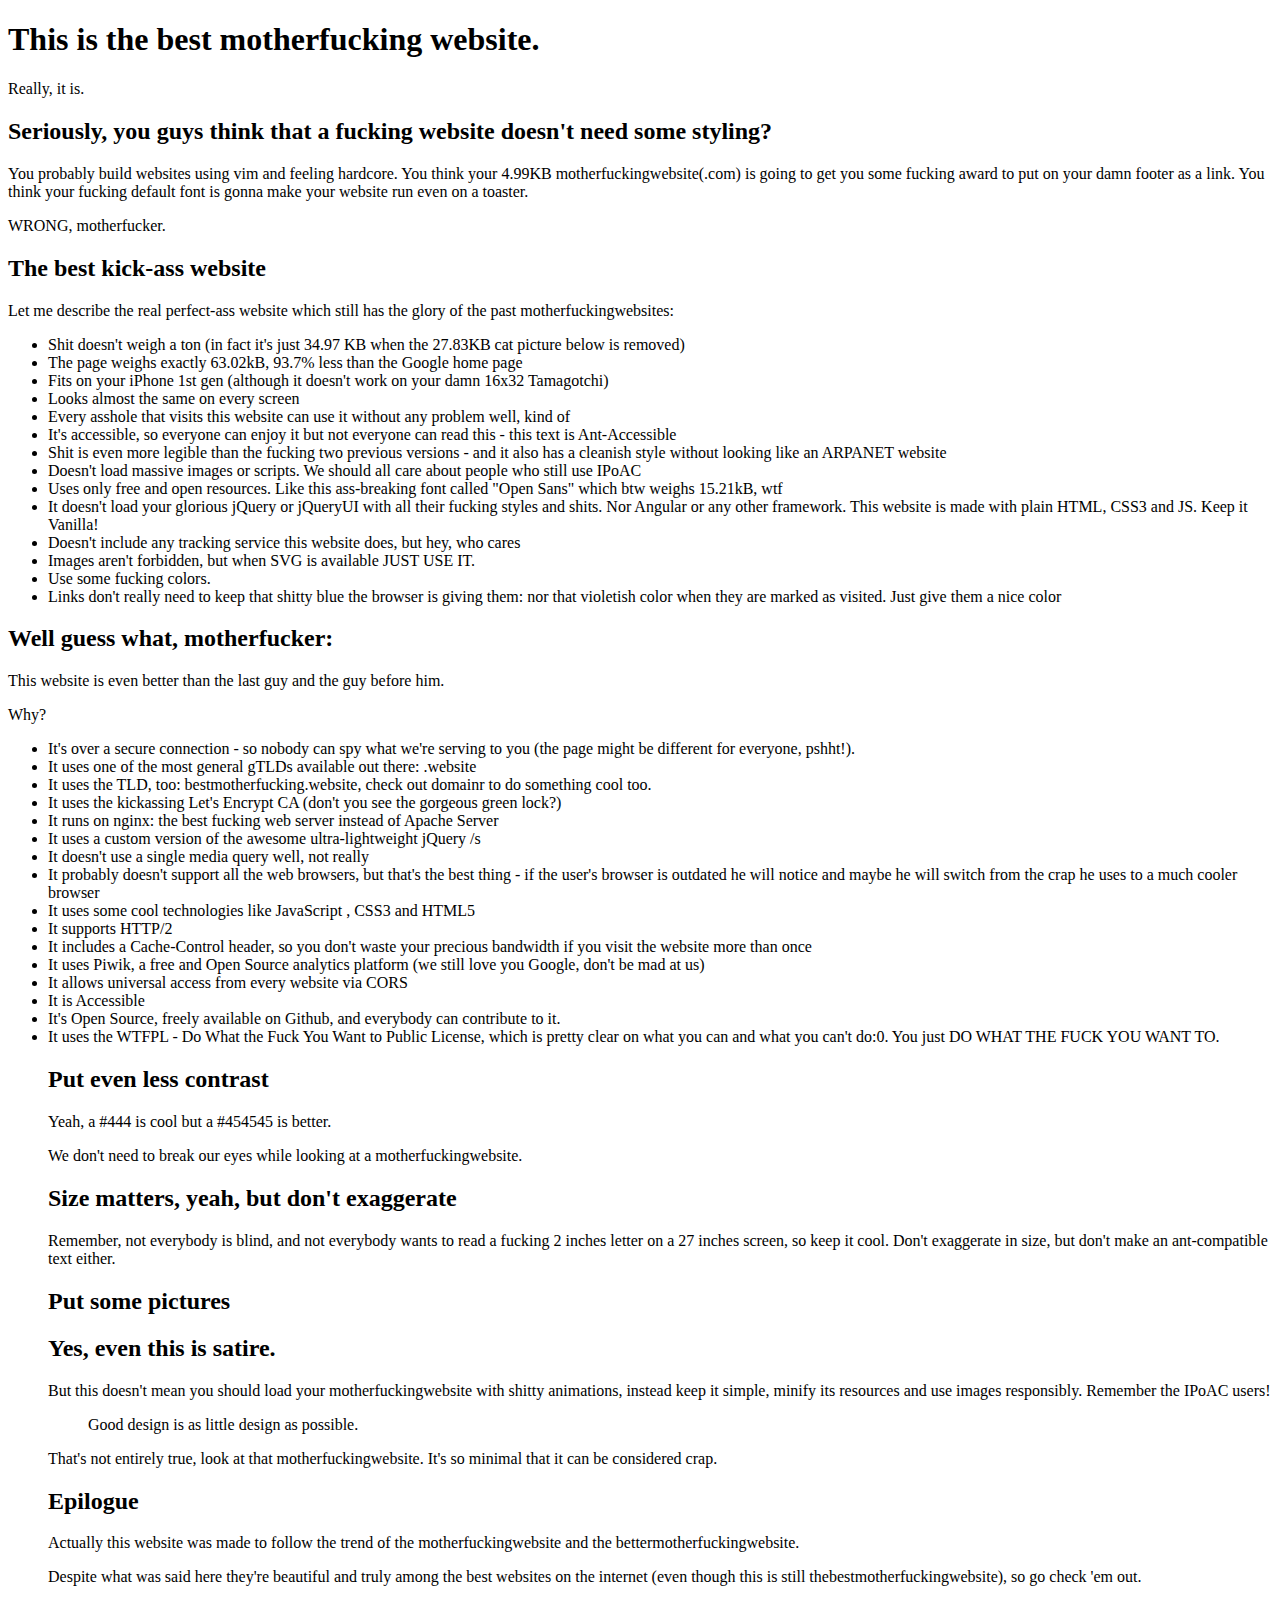
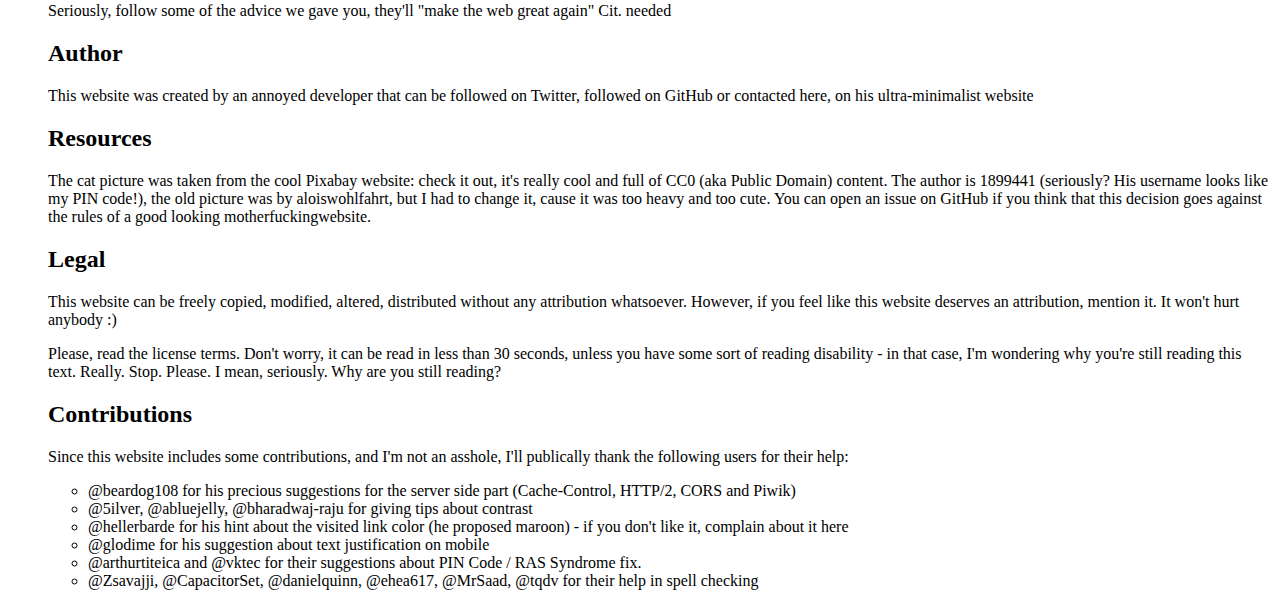
==== BestMotherFuckingWebsite/index.html @ 73a4c1e0 "Ajout du site BestMotherFuckingWebsite" ====
<!DOCTYPE html>
<html>
<head>
	<meta charset="utf-8">
	<title>BestMotherFuckingWebsite</title>
	<link rel="stylesheet" href="style.css">
	<link href="https://fonts.googleapis.com/css?family=Open+Sans" rel="stylesheet">
</head>
<body>
	<h1>This is the best motherfucking website.</h1>
	<p class="st">Really, it is.</p>
	<h2>Seriously, you guys think that a fucking website doesn't need some styling?</h2>
	<p>You probably build websites using vim and feeling hardcore. You think your 4.99KB motherfuckingwebsite(.com) is going to get you some fucking award to put on your damn footer as a link. You think your fucking default font is gonna make your website run even on a toaster.
	</p>
	<p>WRONG, motherfucker.</p>
	<h2>The best kick-ass website</h2>
	<p>Let me describe the real perfect-ass website which still has the glory of the past motherfuckingwebsites:</p>
	<ul>
		<li>Shit doesn't weigh a ton (in fact it's just 34.97 KB when the 27.83KB cat picture below is removed)</li>
		<li>The page weighs exactly 63.02kB, 93.7% less than the Google home page</li>
		<li>Fits on your iPhone 1st gen (although it doesn't work on your damn 16x32 Tamagotchi)</li>
		<li>Looks almost the same on every screen</li>
		<li>Every asshole that visits this website can use it without any problem well, kind of</li>
		<li>It's accessible, so everyone can enjoy it but not everyone can read this - this text is Ant-Accessible</li>
		<li>Shit is even more legible than the fucking two previous versions - and it also has a cleanish style without looking like an ARPANET website</li>
		<li>Doesn't load massive images or scripts. We should all care about people who still use IPoAC</li>
		<li>Uses only free and open resources. Like this ass-breaking font called "Open Sans" which btw weighs 15.21kB, wtf</li>
		<li>It doesn't load your glorious jQuery or jQueryUI with all their fucking styles and shits. Nor Angular or any other framework. This website is made with plain HTML, CSS3 and JS. Keep it Vanilla!</li>
		<li>Doesn't include any tracking service this website does, but hey, who cares</li>
		<li>Images aren't forbidden, but when SVG is available JUST USE IT.</li>
		<li>Use some fucking colors.</li>
		<li>Links don't really need to keep that shitty blue the browser is giving them: nor that violetish color when they are marked as visited. Just give them a nice color</li>
	</ul>
	<h2>Well guess what, motherfucker:</h2>
	<p>This website is even better than the last guy and the guy before him.</p>
	<p>Why?</p>
	<ul>
		<li>It's over a secure connection - so nobody can spy what we're serving to you (the page might be different for everyone, pshht!).</li>
		<li>It uses one of the most general gTLDs available out there: .website</li>
		<li>It uses the TLD, too: bestmotherfucking.website, check out domainr to do something cool too.</li>
		<li>It uses the kickassing Let's Encrypt CA (don't you see the gorgeous green lock?)</li>
		<li>It runs on nginx: the best fucking web server instead of Apache Server</li>
		<li>It uses a custom version of the awesome ultra-lightweight jQuery /s</li>
		<li>It doesn't use a single media query well, not really</li>
		<li>It probably doesn't support all the web browsers, but that's the best thing - if the user's browser is outdated he will notice and maybe he will switch from the crap he uses to a much cooler browser</li>
		<li>It uses some cool technologies like JavaScript , CSS3  and HTML5</li>
		<li>It supports HTTP/2</li>
		<li>It includes a Cache-Control header, so you don't waste your precious bandwidth if you visit the website more than once</li>
		<li>It uses Piwik, a free and Open Source analytics platform (we still love you Google, don't be mad at us)</li>
		<li>It allows universal access from every website via CORS</li>
		<li>It is Accessible</li>
		<li>It's Open Source, freely available on Github, and everybody can contribute to it.</li>
		<li>It uses the WTFPL - Do What the Fuck You Want to Public License, which is pretty clear on what you can and what you can't do:0. You just DO WHAT THE FUCK YOU WANT TO.</li>
		<h2>Put even less contrast</h2>
		<p>Yeah, a #444 is cool but a #454545 is better.</p>
		<p>We don't need to break our eyes while looking at a motherfuckingwebsite.</p>
		<h2>Size matters, yeah, but don't exaggerate</h2>
		<p>Remember, not everybody is blind, and not everybody wants to read a fucking 2 inches letter on a 27 inches screen, so keep it cool. Don't exaggerate in size, but don't make an ant-compatible text either.</p>
		<h2>Put some pictures</h2>
		<h2>Yes, even this is satire.</h2>
		<p>But this doesn't mean you should load your motherfuckingwebsite with shitty animations, instead keep it simple, minify its resources and use images responsibly. Remember the IPoAC users!
		</p>
		<blockquote>Good design is as little design as possible.</blockquote>
		<p>That's not entirely true, look at that motherfuckingwebsite. It's so minimal that it can be considered crap.</p>
		<h2>Epilogue</h2>
		<p>Actually this website was made to follow the trend of the motherfuckingwebsite and the bettermotherfuckingwebsite.</p>
		<p>Despite what was said here they're beautiful and truly among the best websites on the internet (even though this is still thebestmotherfuckingwebsite), so go check 'em out.</p>
		<p>Seriously, follow some of the advice we gave you, they'll "make the web great again" Cit. needed</p>
		<h2>Author</h2>
		<p>This website was created by an annoyed developer that can be followed on Twitter, followed on GitHub or contacted here, on his ultra-minimalist website</p>
		<h2>Resources</h2>
		<p>The cat picture was taken from the cool Pixabay website: check it out, it's really cool and full of CC0 (aka Public Domain) content. The author is 1899441 (seriously? His username looks like my PIN code!), the old picture was by aloiswohlfahrt, but I had to change it, cause it was too heavy and too cute. You can open an issue on GitHub if you think that this decision goes against the rules of a good looking motherfuckingwebsite.</p>
		<h2>Legal</h2>
		<p>This website can be freely copied, modified, altered, distributed without any attribution whatsoever. However, if you feel like this website deserves an attribution, mention it. It won't hurt anybody :)</p>
		<p>Please, read the license terms. Don't worry, it can be read in less than 30 seconds, unless you have some sort of reading disability - in that case, I'm wondering why you're still reading this text. Really. Stop. Please. I mean, seriously. Why are you still reading?</p>
		<h2>Contributions</h2>
		<p>Since this website includes some contributions, and I'm not an asshole, I'll publically thank the following users for their help:</p>
		<ul>
			<li>@beardog108 for his precious suggestions for the server side part (Cache-Control, HTTP/2, CORS and Piwik)</li>
			<li>@5ilver, @abluejelly, @bharadwaj-raju for giving tips about contrast</li>
			<li>@hellerbarde for his hint about the visited link color (he proposed maroon) - if you don't like it, complain about it here</li>
			<li>@glodime for his suggestion about text justification on mobile</li>
			<li>@arthurtiteica and @vktec for their suggestions about PIN Code / RAS Syndrome fix.</li>
			<li>@Zsavajji, @CapacitorSet, @danielquinn, @ehea617, @MrSaad, @tqdv for their help in spell checking</li>
		</ul>

	</ul>

</body>
</html>
---- BestMotherFuckingWebsite/style.css ----
font-family: 'Open Sans', sans-serif;
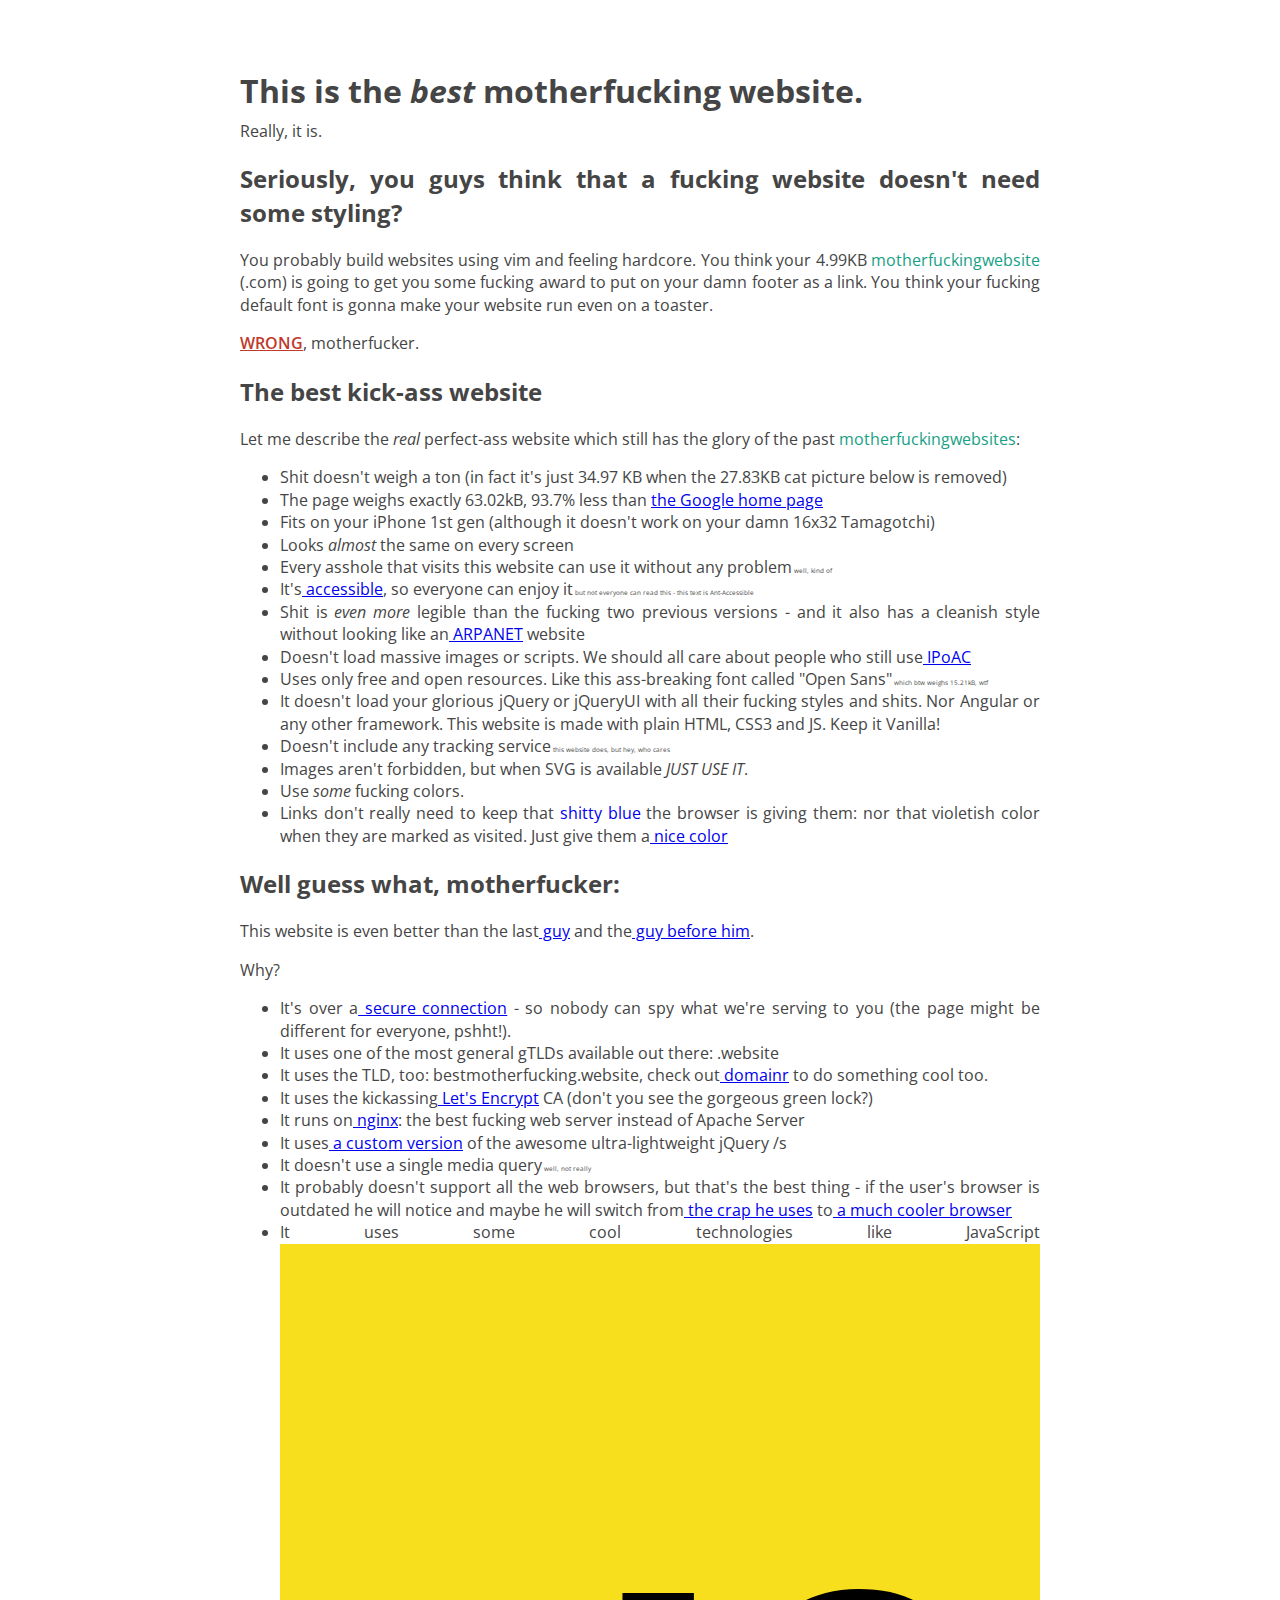
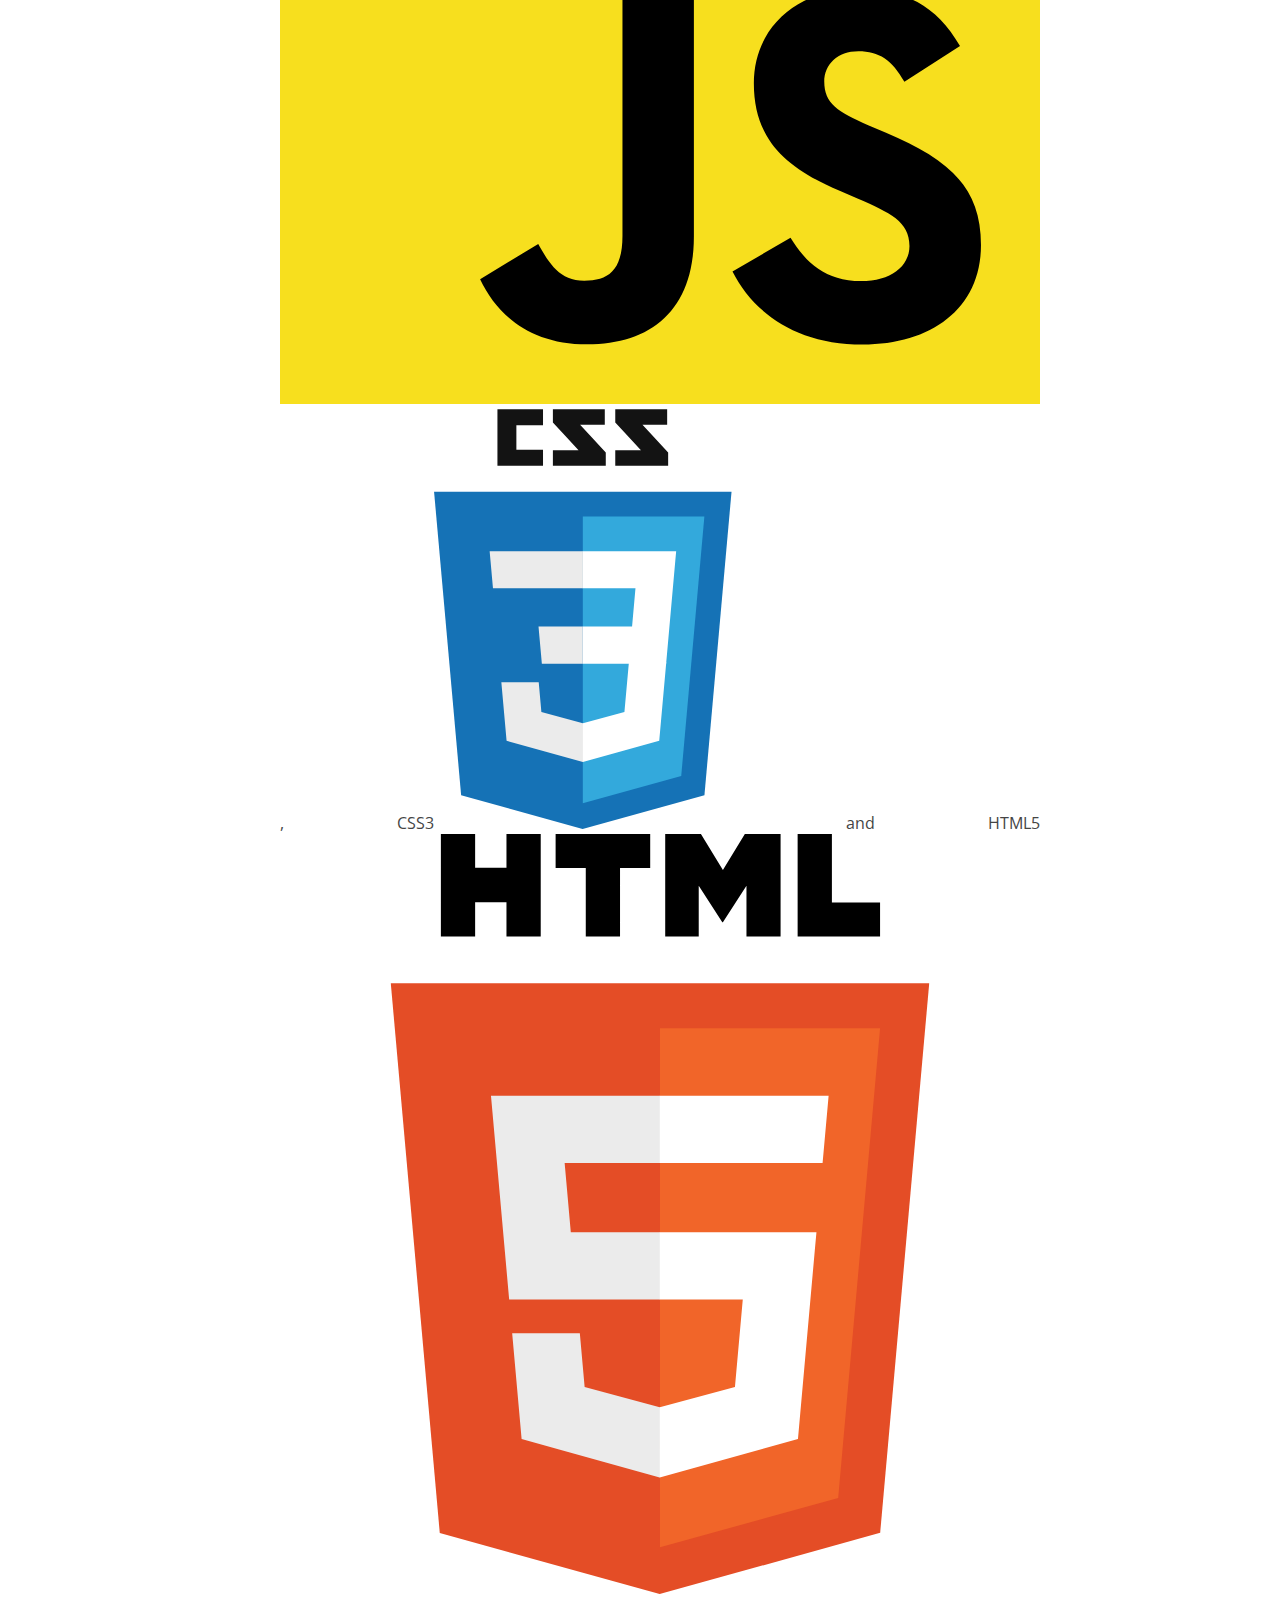
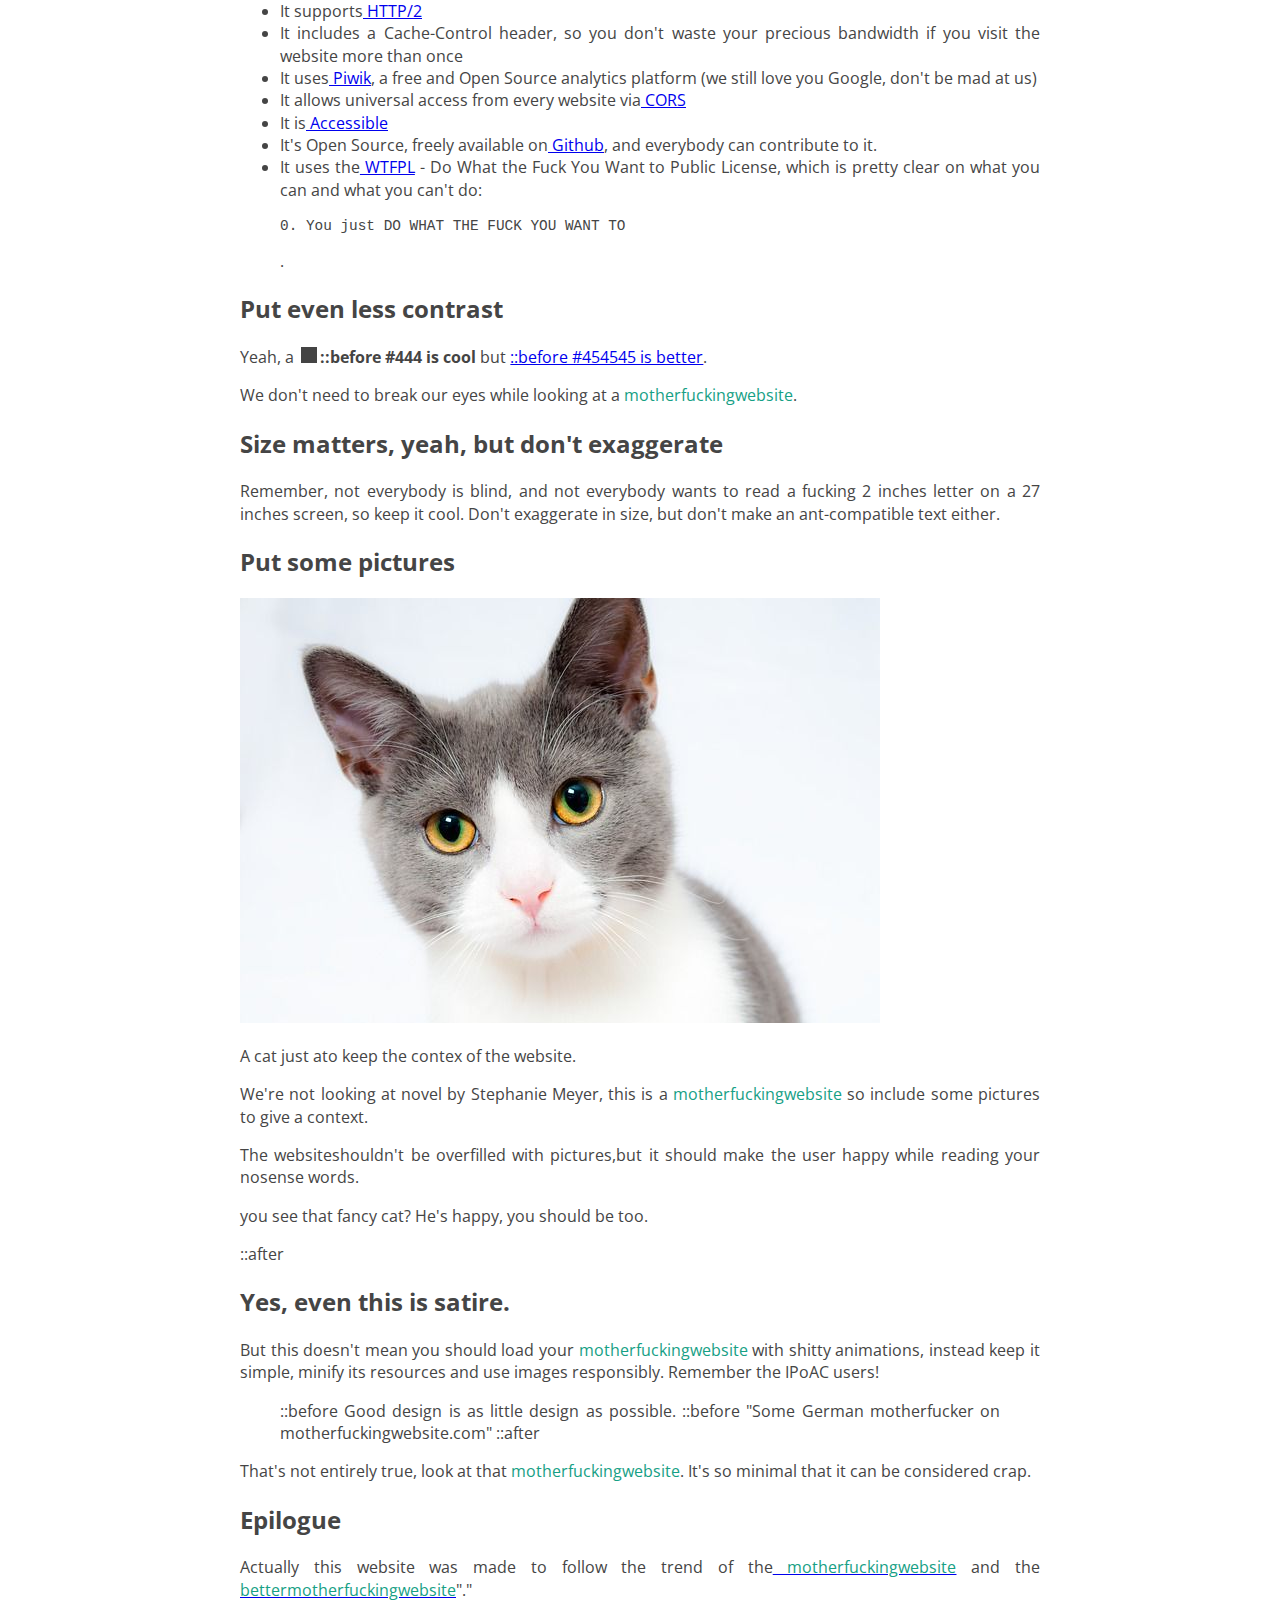
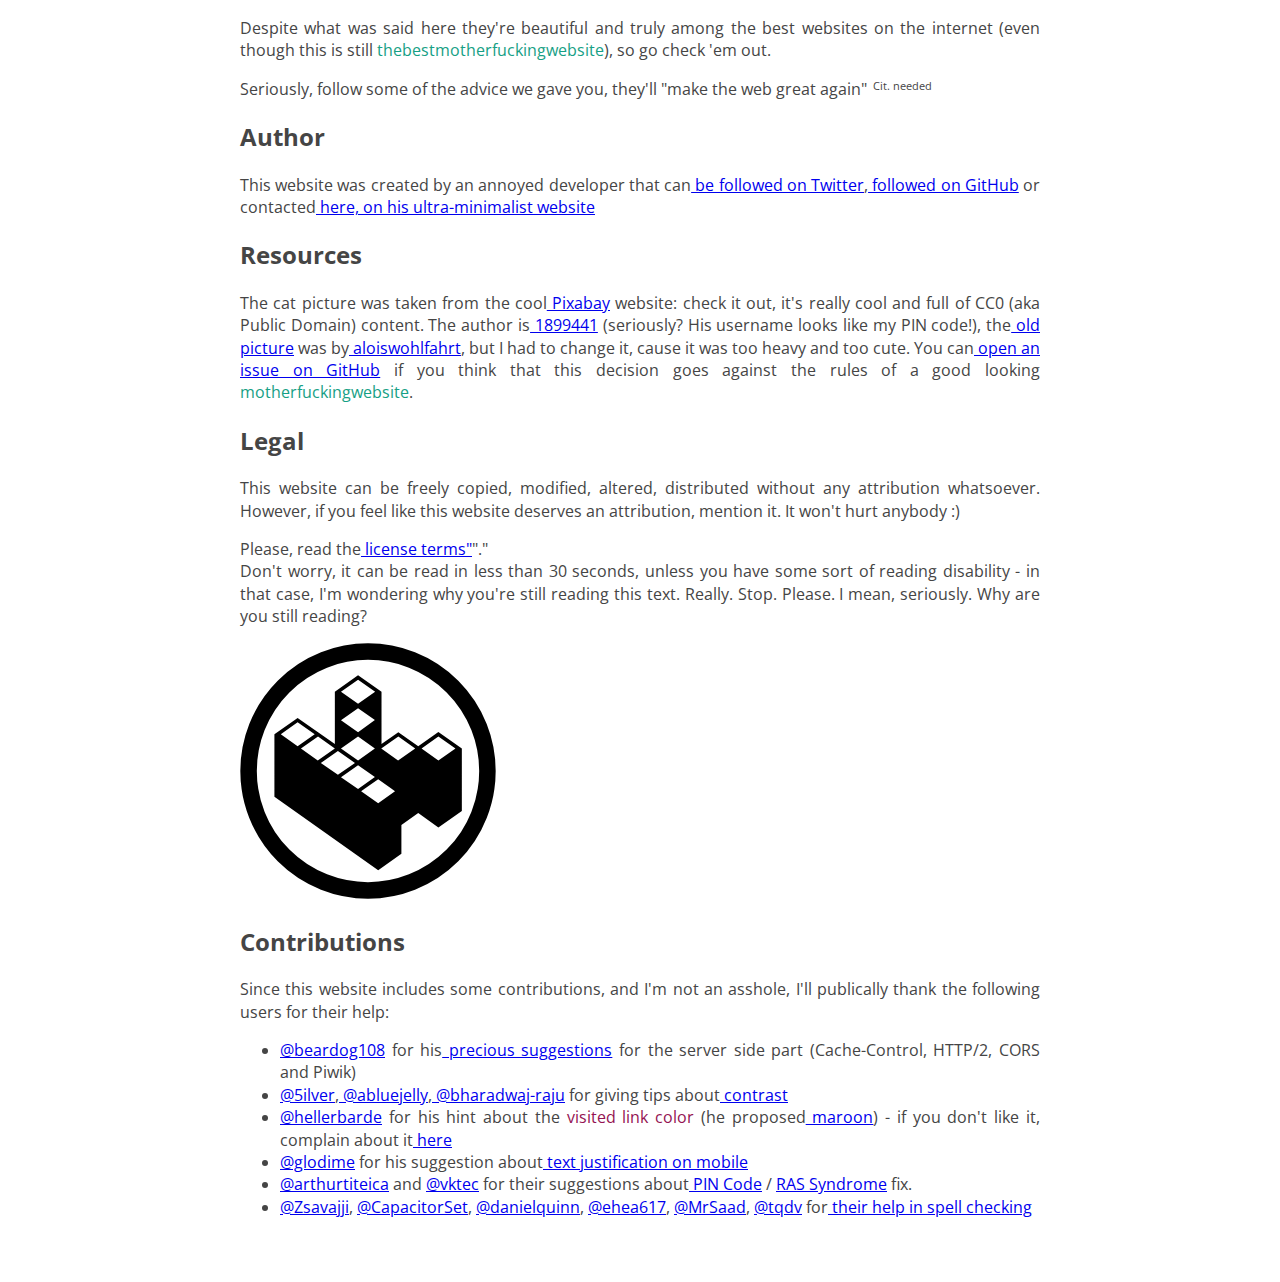
==== commit 2776209a: "Ajout des images" ====
--- a/BestMotherFuckingWebsite/index.html
+++ b/BestMotherFuckingWebsite/index.html
@@ -7,84 +7,104 @@
 	<link href="https://fonts.googleapis.com/css?family=Open+Sans" rel="stylesheet">
 </head>
 <body>
-	<h1>This is the best motherfucking website.</h1>
+	<h1>This is the <i>best</i> motherfucking website.</h1>
 	<p class="st">Really, it is.</p>
 	<h2>Seriously, you guys think that a fucking website doesn't need some styling?</h2>
-	<p>You probably build websites using vim and feeling hardcore. You think your 4.99KB motherfuckingwebsite(.com) is going to get you some fucking award to put on your damn footer as a link. You think your fucking default font is gonna make your website run even on a toaster.
+	<p>You probably build websites using vim and feeling hardcore. You think your 4.99KB <span class="mother">motherfuckingwebsite</span> (.com) is going to get you some fucking award to put on your damn footer as a link. You think your fucking default font is gonna make your website run even on a toaster.
 	</p>
-	<p>WRONG, motherfucker.</p>
+	<p><span class="wr">WRONG</span>, motherfucker.</p>
 	<h2>The best kick-ass website</h2>
-	<p>Let me describe the real perfect-ass website which still has the glory of the past motherfuckingwebsites:</p>
+	<p>Let me describe the <i>real</i> perfect-ass website which still has the glory of the past<span class="mother"> motherfuckingwebsites</span>:</p>
 	<ul>
 		<li>Shit doesn't weigh a ton (in fact it's just 34.97 KB when the 27.83KB cat picture below is removed)</li>
-		<li>The page weighs exactly 63.02kB, 93.7% less than the Google home page</li>
+		<li>The page weighs exactly 63.02kB, 93.7% less than <a href="https://google.com">the Google home page</a></li>
 		<li>Fits on your iPhone 1st gen (although it doesn't work on your damn 16x32 Tamagotchi)</li>
-		<li>Looks almost the same on every screen</li>
-		<li>Every asshole that visits this website can use it without any problem well, kind of</li>
-		<li>It's accessible, so everyone can enjoy it but not everyone can read this - this text is Ant-Accessible</li>
-		<li>Shit is even more legible than the fucking two previous versions - and it also has a cleanish style without looking like an ARPANET website</li>
-		<li>Doesn't load massive images or scripts. We should all care about people who still use IPoAC</li>
-		<li>Uses only free and open resources. Like this ass-breaking font called "Open Sans" which btw weighs 15.21kB, wtf</li>
+		<li>Looks<i> almost</i> the same on every screen</li>
+		<li>Every asshole that visits this website can use it without any problem<small> well, kind of</small></li>
+		<li>It's<a href="https://www.w3.org/TR/WCAG20/"> accessible</a>, so everyone can enjoy it<small> but not everyone can read this - this text is Ant-Accessible</small></li>
+		<li>Shit is<i> even more</i> legible than the fucking two previous versions - and it also has a cleanish style without looking like an<a href="https://en.wikipedia.org/wiki/ARPANET"> ARPANET</a> website</li>
+		<li>Doesn't load massive images or scripts. We should all care about people who still use<a href="https://en.wikipedia.org/wiki/IP_over_Avian_Carriers"> IPoAC</a></li>
+		<li>Uses only free and open resources. Like this ass-breaking font called "Open Sans"<small> which btw weighs 15.21kB, wtf</small></li>
 		<li>It doesn't load your glorious jQuery or jQueryUI with all their fucking styles and shits. Nor Angular or any other framework. This website is made with plain HTML, CSS3 and JS. Keep it Vanilla!</li>
-		<li>Doesn't include any tracking service this website does, but hey, who cares</li>
-		<li>Images aren't forbidden, but when SVG is available JUST USE IT.</li>
-		<li>Use some fucking colors.</li>
-		<li>Links don't really need to keep that shitty blue the browser is giving them: nor that violetish color when they are marked as visited. Just give them a nice color</li>
+		<li>Doesn't include any tracking service<small> this website does, but hey, who cares</small></li>
+		<li>Images aren't forbidden, but when SVG is available<i> JUST USE IT</i>.</li>
+		<li>Use<i> some</i> fucking colors.</li>
+		<li>Links don't really need to keep that<span class="sb"> shitty blue</span> the browser is giving them: nor that<span class="sv"> violetish color</span> when they are marked as visited. Just give them a<a href="http://www.colorhexa.com/0077aa"> nice color</a></li>
 	</ul>
 	<h2>Well guess what, motherfucker:</h2>
-	<p>This website is even better than the last guy and the guy before him.</p>
+	<p>This website is even better than the last<a href="http://bettermotherfuckingwebsite.com"> guy</a> and the<a href="http://motherfuckingwebsite.com"> guy before him</a>.</p>
 	<p>Why?</p>
 	<ul>
-		<li>It's over a secure connection - so nobody can spy what we're serving to you (the page might be different for everyone, pshht!).</li>
-		<li>It uses one of the most general gTLDs available out there: .website</li>
-		<li>It uses the TLD, too: bestmotherfucking.website, check out domainr to do something cool too.</li>
-		<li>It uses the kickassing Let's Encrypt CA (don't you see the gorgeous green lock?)</li>
-		<li>It runs on nginx: the best fucking web server instead of Apache Server</li>
-		<li>It uses a custom version of the awesome ultra-lightweight jQuery /s</li>
-		<li>It doesn't use a single media query well, not really</li>
-		<li>It probably doesn't support all the web browsers, but that's the best thing - if the user's browser is outdated he will notice and maybe he will switch from the crap he uses to a much cooler browser</li>
-		<li>It uses some cool technologies like JavaScript , CSS3  and HTML5</li>
-		<li>It supports HTTP/2</li>
+		<li>It's over a<a href="https://en.wikipedia.org/wiki/HTTPS"> secure connection</a> - so nobody can spy what we're serving to you (the page might be different for everyone, pshht!).</li>
+		<li>It uses one of the most general<a href="https://en.wikipedia.or/wiki/gTLD"></a> gTLDs available out there: .website</li>
+		<li>It uses the TLD, too: bestmotherfucking.website, check out<a href="http://domainr.com/"> domainr</a> to do something cool too.</li>
+		<li>It uses the kickassing<a href="https://letsencrypt.org/"> Let's Encrypt</a> CA (don't you see the gorgeous green lock?)</li>
+		<li>It runs on<a href="https://nginx.com/"> nginx</a>: the best fucking web server instead of Apache Server</li>
+		<li>It uses<a href="js/jquerry-2.2.4.min.js"> a custom version</a> of the awesome<a href="http://jquerry.com/"></a> ultra-lightweight jQuery /s</li>
+		<li>It doesn't use a single media query<small> well, not really</small></li>
+		<li>It probably doesn't support all the web browsers, but that's the best thing - if the user's browser is outdated he will notice and maybe he will switch from<a href="https://microsoft.com/ie"> the crap he uses</a> to<a href="https://mozilla.com/firefox"> a much cooler browser</a></li>
+		<li>It uses some cool technologies like JavaScript<img src="img/js.svg" title="JavaScript logo"> , CSS3<img src="img/css3.svg" title="CSS3 logo">  and HTML5<img src="img/html5.svg" title="HTML5 Logo"></li>
+		<li>It supports<a href="https://en.wikipedia.org/wiki/HTTP/2"> HTTP/2</a></li>
 		<li>It includes a Cache-Control header, so you don't waste your precious bandwidth if you visit the website more than once</li>
-		<li>It uses Piwik, a free and Open Source analytics platform (we still love you Google, don't be mad at us)</li>
-		<li>It allows universal access from every website via CORS</li>
-		<li>It is Accessible</li>
-		<li>It's Open Source, freely available on Github, and everybody can contribute to it.</li>
-		<li>It uses the WTFPL - Do What the Fuck You Want to Public License, which is pretty clear on what you can and what you can't do:0. You just DO WHAT THE FUCK YOU WANT TO.</li>
-		<h2>Put even less contrast</h2>
-		<p>Yeah, a #444 is cool but a #454545 is better.</p>
-		<p>We don't need to break our eyes while looking at a motherfuckingwebsite.</p>
-		<h2>Size matters, yeah, but don't exaggerate</h2>
-		<p>Remember, not everybody is blind, and not everybody wants to read a fucking 2 inches letter on a 27 inches screen, so keep it cool. Don't exaggerate in size, but don't make an ant-compatible text either.</p>
-		<h2>Put some pictures</h2>
-		<h2>Yes, even this is satire.</h2>
-		<p>But this doesn't mean you should load your motherfuckingwebsite with shitty animations, instead keep it simple, minify its resources and use images responsibly. Remember the IPoAC users!
-		</p>
-		<blockquote>Good design is as little design as possible.</blockquote>
-		<p>That's not entirely true, look at that motherfuckingwebsite. It's so minimal that it can be considered crap.</p>
-		<h2>Epilogue</h2>
-		<p>Actually this website was made to follow the trend of the motherfuckingwebsite and the bettermotherfuckingwebsite.</p>
-		<p>Despite what was said here they're beautiful and truly among the best websites on the internet (even though this is still thebestmotherfuckingwebsite), so go check 'em out.</p>
-		<p>Seriously, follow some of the advice we gave you, they'll "make the web great again" Cit. needed</p>
-		<h2>Author</h2>
-		<p>This website was created by an annoyed developer that can be followed on Twitter, followed on GitHub or contacted here, on his ultra-minimalist website</p>
-		<h2>Resources</h2>
-		<p>The cat picture was taken from the cool Pixabay website: check it out, it's really cool and full of CC0 (aka Public Domain) content. The author is 1899441 (seriously? His username looks like my PIN code!), the old picture was by aloiswohlfahrt, but I had to change it, cause it was too heavy and too cute. You can open an issue on GitHub if you think that this decision goes against the rules of a good looking motherfuckingwebsite.</p>
-		<h2>Legal</h2>
-		<p>This website can be freely copied, modified, altered, distributed without any attribution whatsoever. However, if you feel like this website deserves an attribution, mention it. It won't hurt anybody :)</p>
-		<p>Please, read the license terms. Don't worry, it can be read in less than 30 seconds, unless you have some sort of reading disability - in that case, I'm wondering why you're still reading this text. Really. Stop. Please. I mean, seriously. Why are you still reading?</p>
-		<h2>Contributions</h2>
-		<p>Since this website includes some contributions, and I'm not an asshole, I'll publically thank the following users for their help:</p>
+		<li>It uses<a href="https://piwik.or/"> Piwik</a>, a free and Open Source analytics platform (we still love you Google, don't be mad at us)</li>
+		<li>It allows universal access from every website via<a href="https://enable-cors.org/"> CORS</a></li>
+		<li>It is<a href="https://www.w3.org/WAI/intro/accessibility.php"> Accessible</a></li>
+		<li>It's Open Source, freely available on<a href="https://github.com/denysvitali/thebestmotherfuckingwebsite/"> Github</a>, and everybody can contribute to it.</li>
+		<li>It uses the<a href="http://www.wtfpl.net/"> WTFPL</a> - Do What the Fuck You Want to Public License, which is pretty clear on what you can and what you can't do:<p class="fakepre"> 0. You just DO WHAT THE FUCK YOU WANT TO</p>.</li>
+	</ul>
+	<h2>Put even less contrast</h2>
+	<p>Yeah, a <span class="foufoufou">::before #444 is cool</span> but <a href="foufivfoufivfoufiv">::before #454545 is better</a>.</p>
+	<p>We don't need to break our eyes while looking at a<span class="mother"> motherfuckingwebsite</span>.</p>
+	<h2>Size matters, yeah, but don't exaggerate</h2>
+	<p>Remember, not everybody is blind, and not everybody wants to read a fucking 2 inches letter on a 27 inches screen, so keep it cool. Don't exaggerate in size, but don't make an ant-compatible text either.</p>
+	<h2>Put some pictures</h2>
+	<div class="fancypositioning">
+		<div class="picture-left">
+			<img src="img/cat.jpg" title="A nice and cute cat">
+			<p class="caption">A cat just ato keep the contex of the website.</p>
+		</div>
+		<div class="tleft">
+			<p>We're not looking at novel by Stephanie Meyer, this is a<span class="mfw"> motherfuckingwebsite</span> so include some pictures to give a context.</p><p>The websiteshouldn't be overfilled with pictures,but it should make the user happy while reading your nosense words.</p>
+			<p>you see that fancy cat? He's happy, you should be too.</p>
+		</div>
+		::after
+	</div>
+	<h2>Yes, even this is satire.</h2>
+	<p>But this doesn't mean you should load your<span class="mother"> motherfuckingwebsite</span> with shitty animations, instead keep it simple, minify its resources and use images responsibly. Remember the IPoAC users!
+	</p>
+	<blockquote>
+		::before<span> Good design is as little design as possible.</span>
+		<author>
+			::before
+			"Some German motherfucker on motherfuckingwebsite.com"
+		</author>
+		::after
+	</blockquote>
+	<p>That's not entirely true, look at that<span class="mother"> motherfuckingwebsite</span>. It's so minimal that it can be considered crap.</p>
+	<h2>Epilogue</h2>
+	<p>Actually this website was made to follow the trend of the<a href="http://motherfuckingwebsite.com/"><span class="mfw"> motherfuckingwebsite</span></a> and the<a href="http://bettermotherfuckingwebsite.com/"><span class="mfw"> bettermotherfuckingwebsite</span></a>"."</p>
+	<p>Despite what was said here they're beautiful and truly among the best websites on the internet (even though this is still<span class="mfw"> thebestmotherfuckingwebsite</span>), so go check 'em out.</p>
+	<p>Seriously, follow some of the advice we gave you, they'll "make the web great again"<span class="citneed"> Cit. needed</span></p>
+	<h2>Author</h2>
+	<p>This website was created by an annoyed developer that can<a href="https://twitter.com/DenysVitali"> be followed on Twitter</a>,<a href="https://github.com/denysvitali/"> followed on GitHub</a> or contacted<a href="https://denv.it/"> here, on his ultra-minimalist website</a></p>
+	<h2>Resources</h2>
+	<p>The cat picture was taken from the cool<a href="https://pixabay.com/"> Pixabay</a> website: check it out, it's really cool and full of CC0 (aka Public Domain) content. The author is<a href="https://pixabay.com/en/users/1899441-1899441/"> 1899441</a> (seriously? His username looks like my PIN code!), the<a href="https://pixabay.com/en/cat-pets-cat-s-eyes-mieze-dear-451377/"> old picture</a> was by<a href="https://pixabay.com/en/users/aloiswohlfahrt-123449/"> aloiswohlfahrt</a>, but I had to change it, cause it was too heavy and too cute. You can<a href="https://github.com/denysvitali/thebestmotherfuckingwebsite/issues/new"> open an issue on GitHub</a> if you think that this decision goes against the rules of a good looking<span class="mfw"> motherfuckingwebsite</span>.</p>
+	<h2>Legal</h2>
+	<p>This website can be freely copied, modified, altered, distributed without any attribution whatsoever. However, if you feel like this website deserves an attribution, mention it. It won't hurt anybody :)</p>
+	<p>Please, read the<a href="LICENSE.txt"> license terms"</a>"."
+	<br>
+	Don't worry, it can be read in less than 30 seconds, unless you have some sort of reading disability - in that case, I'm wondering why you're still reading this text. Really. Stop. Please. I mean, seriously. Why are you still reading?</p>
+	<a class="kopimi" href="http://www.kopimi.com/kopimi" title="kopimi logo"><img class="kopimi" src="img/kopimi.svg" title="kopimi logo"> </a>
+	<h2>Contributions</h2>
+	<p>Since this website includes some contributions, and I'm not an asshole, I'll publically thank the following users for their help:</p>
 		<ul>
-			<li>@beardog108 for his precious suggestions for the server side part (Cache-Control, HTTP/2, CORS and Piwik)</li>
-			<li>@5ilver, @abluejelly, @bharadwaj-raju for giving tips about contrast</li>
-			<li>@hellerbarde for his hint about the visited link color (he proposed maroon) - if you don't like it, complain about it here</li>
-			<li>@glodime for his suggestion about text justification on mobile</li>
-			<li>@arthurtiteica and @vktec for their suggestions about PIN Code / RAS Syndrome fix.</li>
-			<li>@Zsavajji, @CapacitorSet, @danielquinn, @ehea617, @MrSaad, @tqdv for their help in spell checking</li>
+			<li><a href="https://github.com/beardog108">@beardog108</a> for his<a href="https://github.com/denysvitali/thebestmotherfuckingwebsite/issues/5"> precious suggestions</a> for the server side part (Cache-Control, HTTP/2, CORS and Piwik)</li>
+			<li><a href="https://github.com/5ilver">@5ilver</a>,<a href="https://github.com/abluejelly"> @abluejelly</a>,<a href="https://github.com/bharadwaj-raju"> @bharadwaj-raju</a> for giving tips about<a href="https://github.com/denysvitali/thebestmotherfuckingwebsite/issues?q=label%3Acontrast"> contrast</a></li>
+			<li><a href="https://github.com/hellerbarde">@hellerbarde</a> for his hint about the<span class="visited"> visited link color</span> (he proposed<a href="http://clrs.cc/"><span class="visted-maroon"> maroon</span></a>) - if you don't like it, complain about it<a href="https://github.com/denysvitali/thebestmotherfuckingwebsite/issues/11"> here</a></li>
+			<li><a href="https://github.com/glodime">@glodime</a> for his suggestion about<a href="https://github.com/denysvitali/thebestmotherfuckingwebsite/issues/12"> text justification on mobile</a></li>
+			<li><a href="https://github.com/arthurtiteica">@arthurtiteica</a> and <a href="https://github.com/vktec">@vktec</a> for their suggestions about<a href="https://github.com/denysvitali/thebestmotherfuckingwebsite/issues/9"> PIN Code</a> / <a href="https://en.wikipedia.org/wiki/RAS_syndrome"> RAS Syndrome</a> fix.</li>
+			<li><span><a href="https://github.com/Zsavajji">@Zsavajji</a></span><span class="separator">, </span><a href="https://github.com/CapacitorSet">@CapacitorSet</a><span class="separator">, </span><a href="https://github.com/danielquinn">@danielquinn</a><span class="separator">, </span><a href="https://github.com/ehea617">@ehea617</a><span class="separator">, </span><a href="https://github.com/MrSaad">@MrSaad</a><span class="separator">, </span><a href="https://github.com/tqdv">@tqdv</a><span> for<a href="https://github.com/denysvitali/thebestmotherfuckingwebsite/pulls?q=is%3Apr+is%3Aclosed+label%3A%22spell+checking%22"> their help in spell checking</a></span></li>
 		</ul>
-
-	</ul>
 
 </body>
 </html>--- a/BestMotherFuckingWebsite/style.css
+++ b/BestMotherFuckingWebsite/style.css
@@ -1 +1,91 @@
-font-family: 'Open Sans', sans-serif;+body{
+	font-family: 'Open Sans', Arial,sans-serif;
+	color: #454545;
+	font-size: 16px;
+	margin: 2em auto;
+	max-width: 800px;
+	padding: 1em;
+	line-height: 1.4;
+	text-align: justify;
+}
+
+span.citneed{
+	vertical-align: top;
+	font-size: .7em;
+	padding-left: .3em;
+}
+
+small{
+	font-size: .4em;
+}
+
+p.st{
+	margin-top: -1em;
+}
+
+p.fakepre{
+	font-family: monospace;
+	font-size: .9em;
+
+}
+
+span.visited{
+	color: #941352;
+}
+
+span.visited-maroon{
+	color: #85144b;
+}
+
+span.wr{
+	color: #c0392b;
+	font-weight: 600;
+	text-decoration: underline;
+}
+
+span.sb{
+	color: #00e
+}
+
+span.sb, span.sv{
+	cursor: not-allowed;
+
+}
+
+span.mother{
+	color: #16a085;
+}
+
+span.foufoufou{
+	color: #444;
+	font-weight: 700
+}
+
+span.foufoufou:before{
+	content: "";
+	display: inline-block;
+	width: 1em;
+	height: 1em;
+	margin-left: .2em;
+	margin-right: .2em;
+	background-color: #444;
+}
+
+span.foufivfoufivfoufiv{
+	color: #454545;
+	font-weight: 700
+}
+
+span.foufivfoufivfoufiv:before{
+	content: "";
+	display: inline-block;
+	width: 1em;
+	height: 1em;
+	margin-left: .2em;
+	margin-right: .2em;
+	background-color: #454545
+}
+
+span.mfw{
+	color: #16a085;
+}